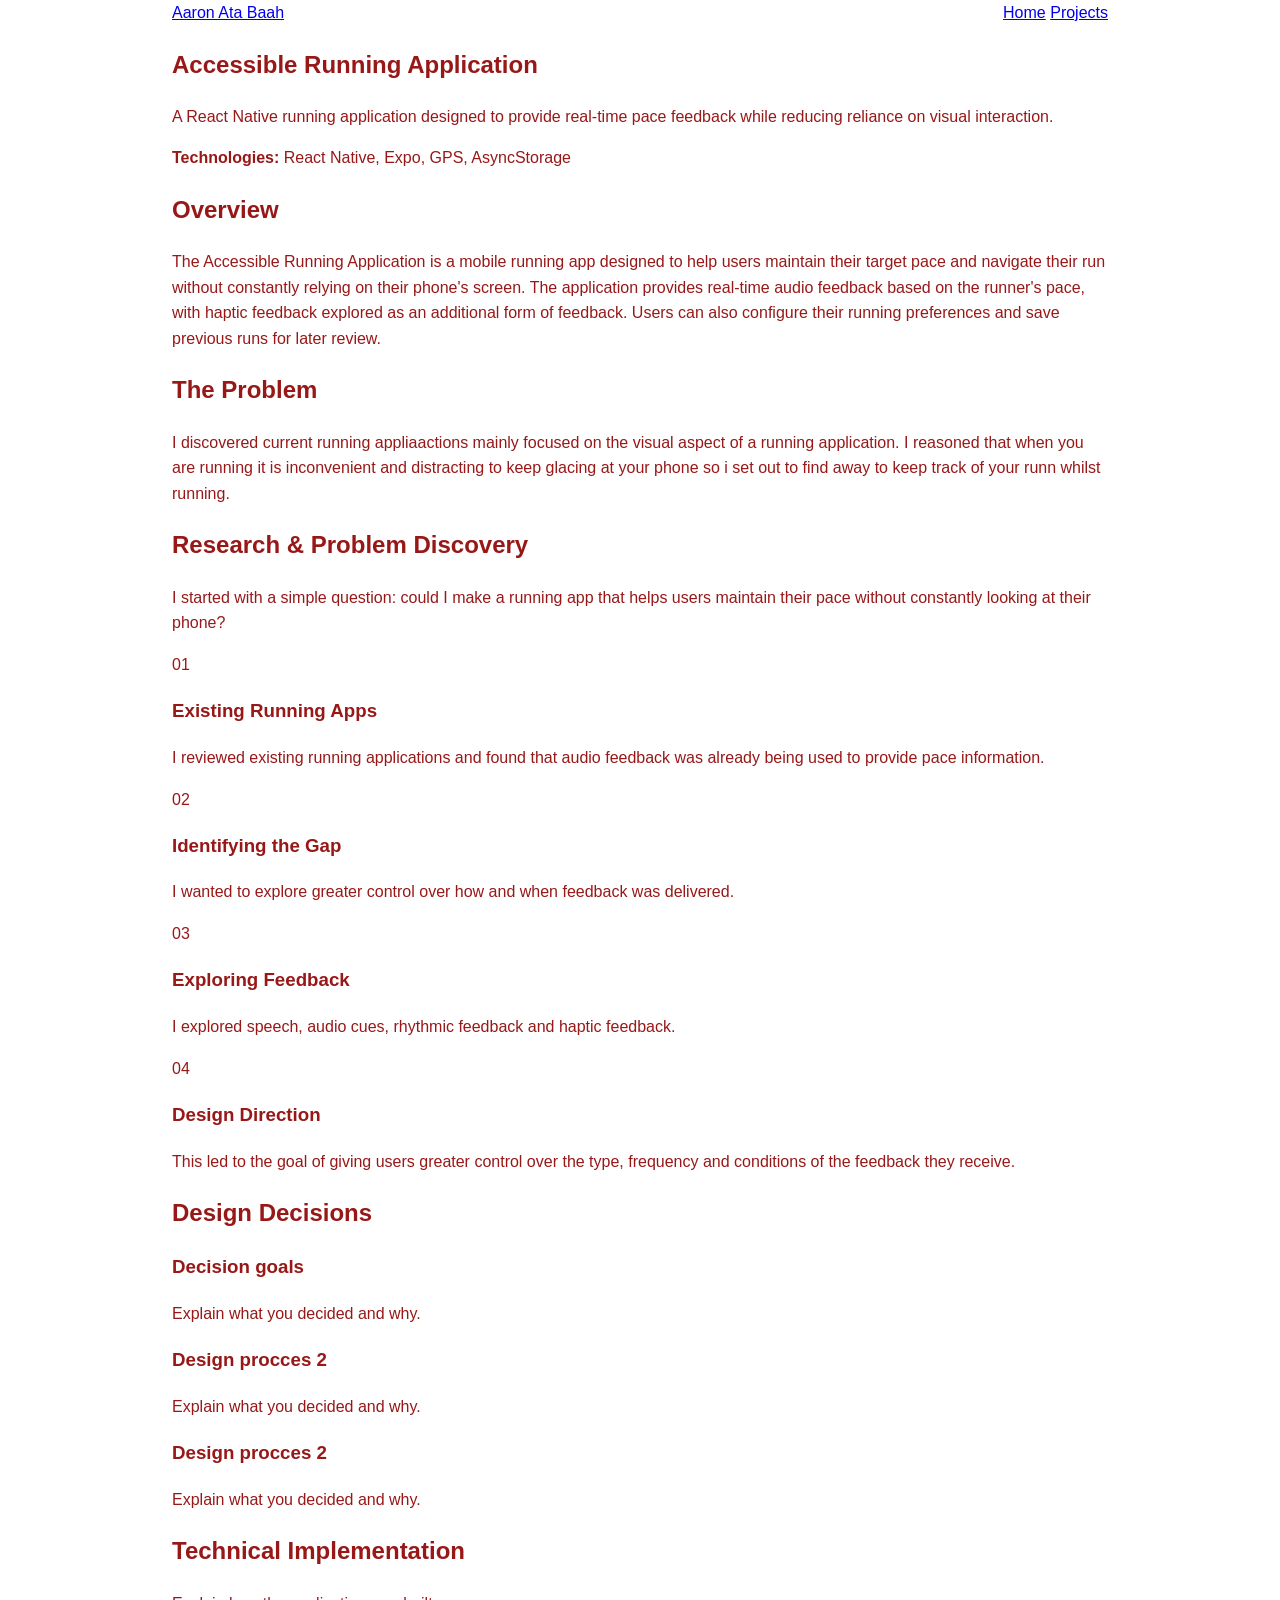
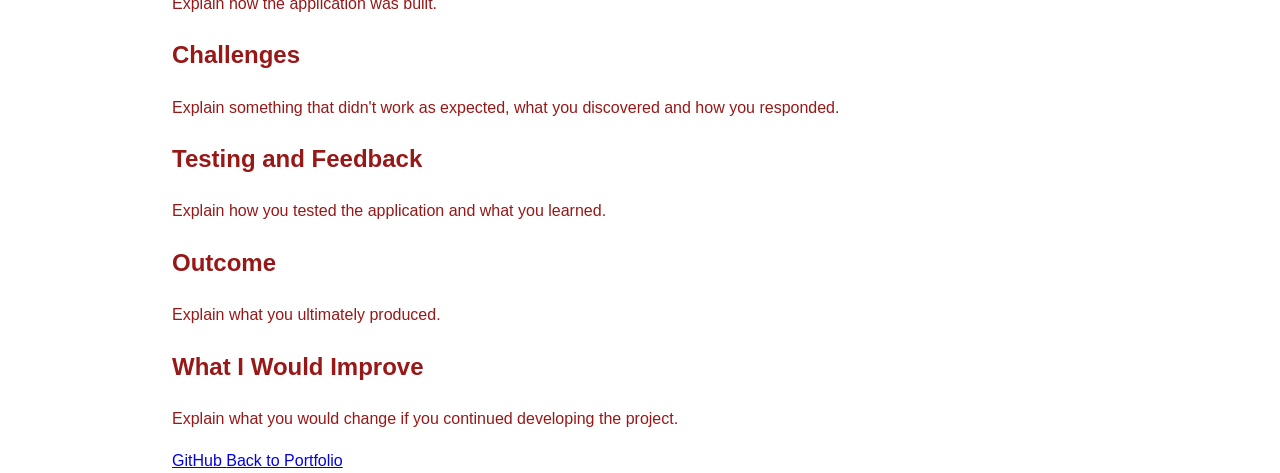
==== projects/runningapp.html @ 4513c522 "adding display screen images to portfolio" ====
<!DOCTYPE html>
<html lang="en">

<head>

    <meta charset="UTF-8">
    <meta name="viewport" content="width=device-width, initial-scale=1.0">

    <title>Accessible Running Application | Aaron Ata Baah</title>

    <link rel="stylesheet" href="../style.css">

</head>

<body>

    <header>

        <nav class="container">

            <a href="../index.html">
                Aaron Ata Baah
            </a>

            <div class="nav-links">
                <a href="../index.html">Home</a>
                <a href="../index.html#projects">Projects</a>
            </div>

        </nav>

    </header>


    <main>

        <article class="project-page">

            <header class="project-header">

                <h1>Accessible Running Application</h1>

                <p>
                    A React Native running application designed
                    to provide real-time pace feedback while
                    reducing reliance on visual interaction.
                </p>

                <p>
                    <strong>Technologies:</strong>
                    React Native, Expo, GPS, AsyncStorage
                </p>

            </header>


            <section>

                <h2>Overview</h2>

                <p>
                   The Accessible Running Application is a mobile running app designed to help users maintain their target 
                   pace and navigate their run without constantly relying on their phone's screen. 
                   The application provides real-time audio feedback based on the runner's pace, with haptic feedback explored as an additional form of feedback. Users can also configure their running preferences and save previous runs for later review.
                </p>

            </section>


            <section>

                <h2>The Problem</h2>

                <p>
                       I discovered  current running appliaactions mainly focused on the visual aspect of a running 
                    application. I reasoned that when you are running it is inconvenient and distracting to keep glacing at your phone 
                    so i set out to find away to keep track of your runn whilst running.
                </p>

            </section>


<section id="research">

    <h2>Research & Problem Discovery</h2>

    <p class="section-intro">
        I started with a simple question: could I make a
        running app that helps users maintain their pace
        without constantly looking at their phone?
    </p>

    <div class="research-steps">

        <article class="research-step">
            <span class="step-number">01</span>
            <h3>Existing Running Apps</h3>
            <p>
                I reviewed existing running applications and
                found that audio feedback was already being
                used to provide pace information.
            </p>
        </article>

        <article class="research-step">
            <span class="step-number">02</span>
            <h3>Identifying the Gap</h3>
            <p>
                I wanted to explore greater control over how
                and when feedback was delivered.
            </p>
        </article>

        <article class="research-step">
            <span class="step-number">03</span>
            <h3>Exploring Feedback</h3>
            <p>
                I explored speech, audio cues, rhythmic
                feedback and haptic feedback.
            </p>
        </article>

        <article class="research-step">
            <span class="step-number">04</span>
            <h3>Design Direction</h3>
            <p>
                This led to the goal of giving users greater
                control over the type, frequency and conditions
                of the feedback they receive.
            </p>
        </article>

    </div>

</section>


            <section>

                <h2>Design Decisions</h2>

                <h3>Decision goals</h3>

                <p>
                    Explain what you decided and why.
                </p>

                <h3>Design procces 2</h3>

                <p>
                    Explain what you decided and why.
                </p>
                                <h3>Design procces 2</h3>

                <p>
                    Explain what you decided and why.
                </p>



            </section>


            <section>

                <h2>Technical Implementation</h2>

                <p>
                    Explain how the application was built.
                </p>

            </section>


            <section>

                <h2>Challenges</h2>

                <p>
                    Explain something that didn't work as expected,
                    what you discovered and how you responded.
                </p>

            </section>


            <section>

                <h2>Testing and Feedback</h2>

                <p>
                    Explain how you tested the application and
                    what you learned.
                </p>

            </section>


            <section>

                <h2>Outcome</h2>

                <p>
                    Explain what you ultimately produced.
                </p>

            </section>


            <section>

                <h2>What I Would Improve</h2>

                <p>
                    Explain what you would change if you continued
                    developing the project.
                </p>

            </section>


        </article>

    </main>


    <footer>

        <div class="container">

            <a href="https://github.com/AaronAtaBaah">
                GitHub
            </a>

            <a href="../index.html">
                Back to Portfolio
            </a>

        </div>

    </footer>

</body>
</html>
---- style.css ----
*{box-sizing : border-box}

html{ scroll-behavior:smooth;}


body{margin: 0 ;
font-family :arai, sans-serif;
color: #981818;
line-height: 1.6;
}



.project-image {
    width: 100%;
    height: auto;
    display: block;
}


.profile-image  {
    width: 100px;
    height: 150px;
    object-fit: cover;
    border-radius: 50%;
    
}
#Home {display: flex;
        align-items: center;
    gap :2rem}

    main {
    max-width: 1000px;
    margin: 0 auto;
    padding: 0 2rem;
}
.container {
    max-width: 1000px;
    margin: 0 auto;
    padding: 0 2rem;
}

header .container {
    display: flex;
    justify-content: space-between;
    align-items: center;
}
nav {
    display: flex;
    gap: 2rem;
}
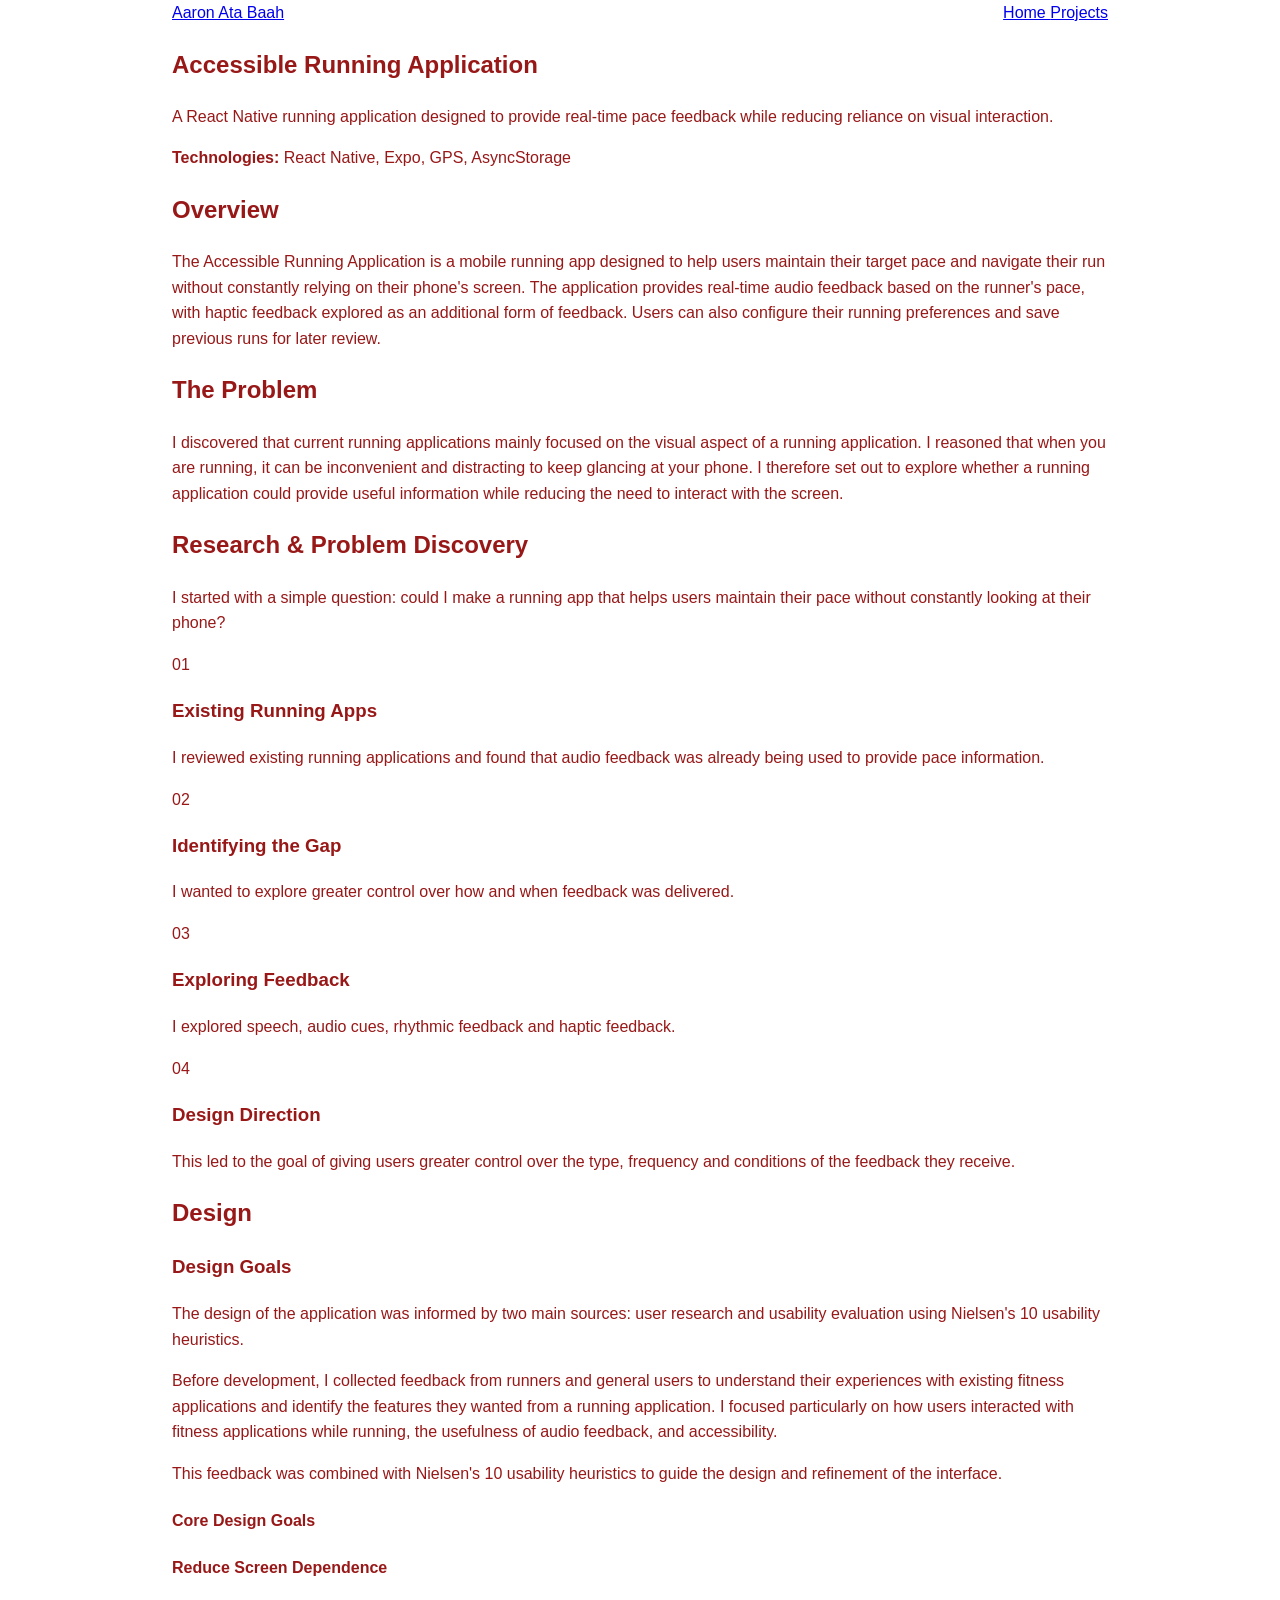
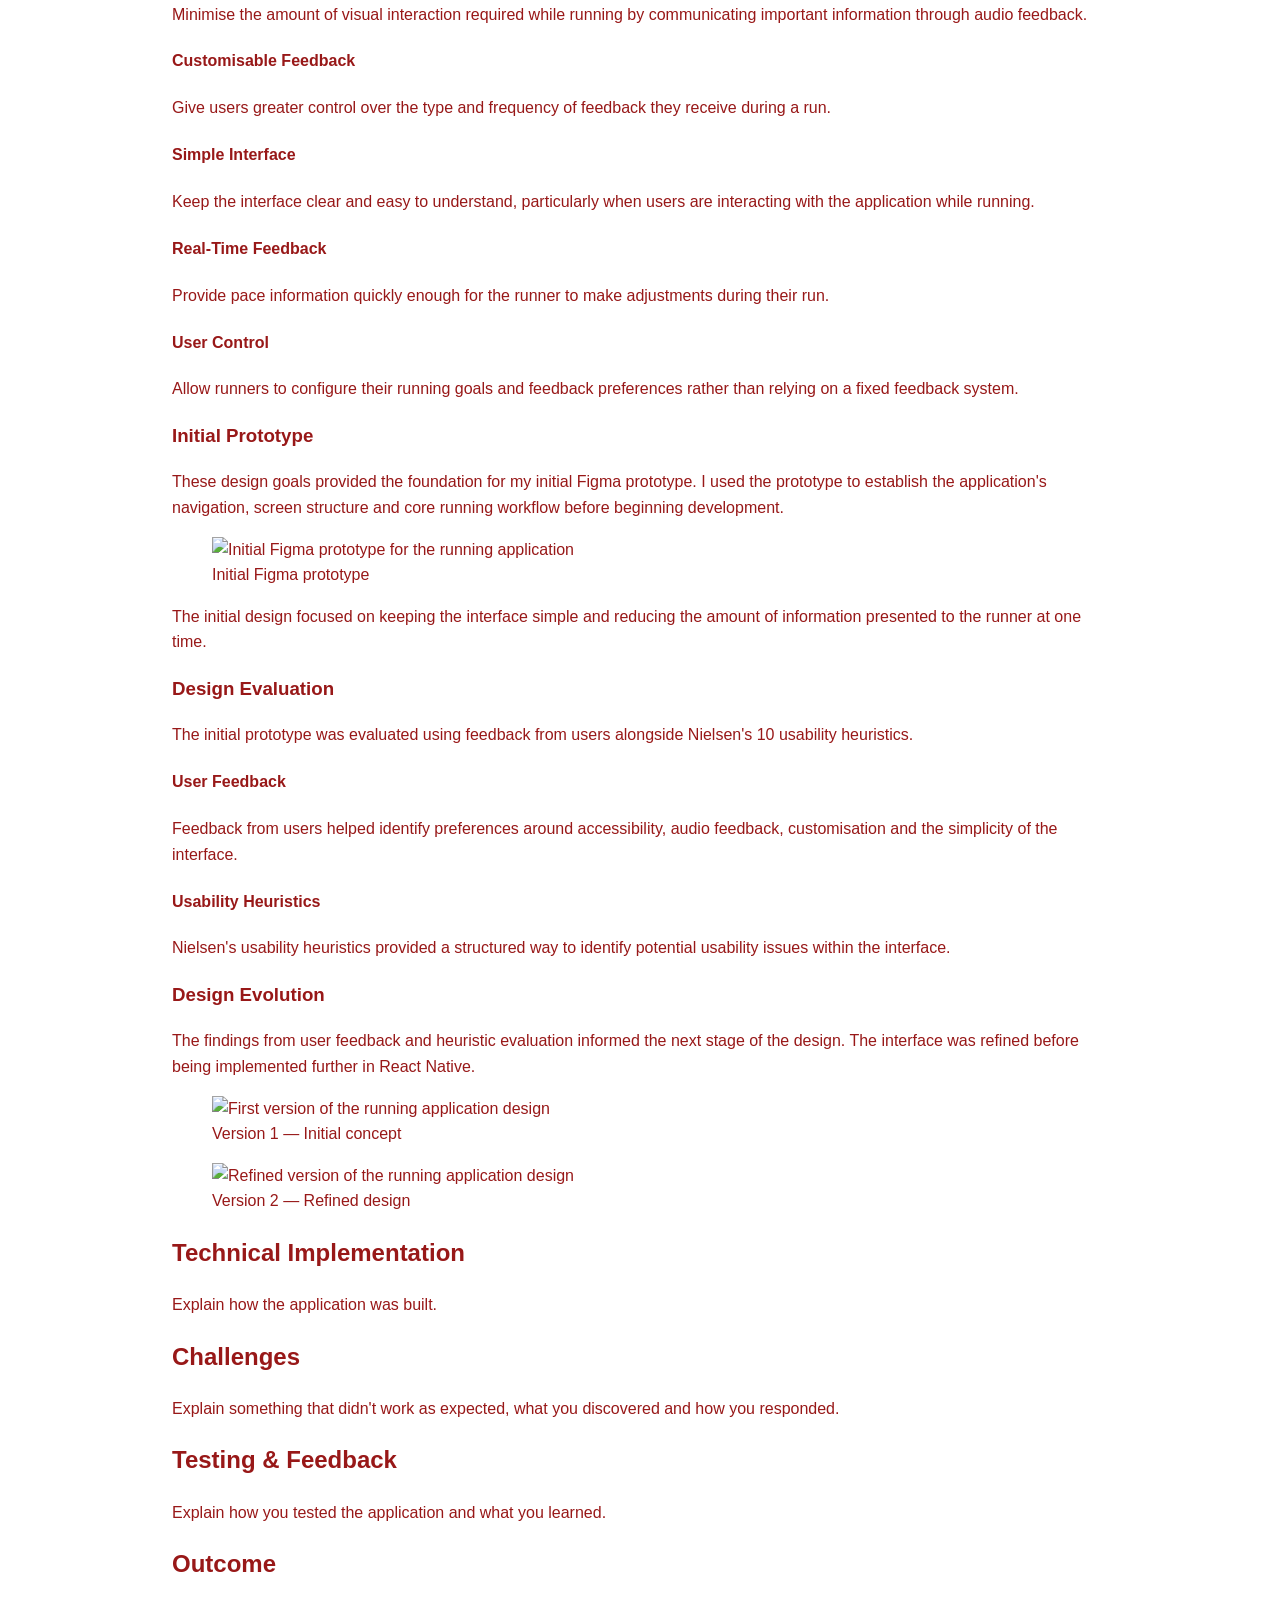
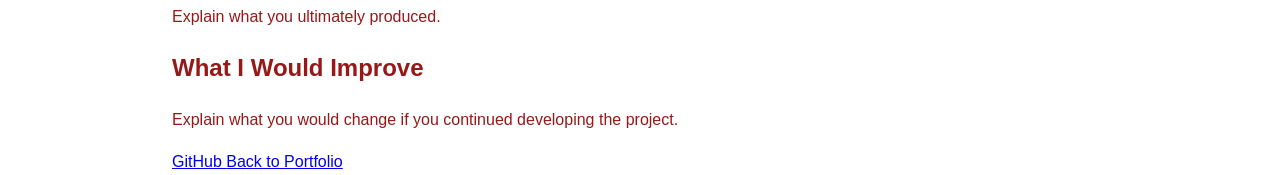
==== commit b8adeaaa: "update images" ====
--- a/projects/runningapp.html
+++ b/projects/runningapp.html
@@ -11,6 +11,7 @@
     <link rel="stylesheet" href="../style.css">
 
 </head>
+
 
 <body>
 
@@ -23,8 +24,15 @@
             </a>
 
             <div class="nav-links">
-                <a href="../index.html">Home</a>
-                <a href="../index.html#projects">Projects</a>
+
+                <a href="../index.html">
+                    Home
+                </a>
+
+                <a href="../index.html#projects">
+                    Projects
+                </a>
+
             </div>
 
         </nav>
@@ -36,9 +44,14 @@
 
         <article class="project-page">
 
+
+            <!-- PROJECT HEADER -->
+
             <header class="project-header">
 
-                <h1>Accessible Running Application</h1>
+                <h1>
+                    Accessible Running Application
+                </h1>
 
                 <p>
                     A React Native running application designed
@@ -54,175 +67,552 @@
             </header>
 
 
+
+            <!-- OVERVIEW -->
+
             <section>
 
                 <h2>Overview</h2>
 
                 <p>
-                   The Accessible Running Application is a mobile running app designed to help users maintain their target 
-                   pace and navigate their run without constantly relying on their phone's screen. 
-                   The application provides real-time audio feedback based on the runner's pace, with haptic feedback explored as an additional form of feedback. Users can also configure their running preferences and save previous runs for later review.
-                </p>
-
-            </section>
-
+                    The Accessible Running Application is a mobile
+                    running app designed to help users maintain
+                    their target pace and navigate their run
+                    without constantly relying on their phone's
+                    screen.
+
+                    The application provides real-time audio
+                    feedback based on the runner's pace, with
+                    haptic feedback explored as an additional
+                    form of feedback.
+
+                    Users can also configure their running
+                    preferences and save previous runs for
+                    later review.
+                </p>
+
+            </section>
+
+
+
+            <!-- THE PROBLEM -->
 
             <section>
 
                 <h2>The Problem</h2>
 
                 <p>
-                       I discovered  current running appliaactions mainly focused on the visual aspect of a running 
-                    application. I reasoned that when you are running it is inconvenient and distracting to keep glacing at your phone 
-                    so i set out to find away to keep track of your runn whilst running.
-                </p>
-
-            </section>
-
-
-<section id="research">
-
-    <h2>Research & Problem Discovery</h2>
-
-    <p class="section-intro">
-        I started with a simple question: could I make a
-        running app that helps users maintain their pace
-        without constantly looking at their phone?
-    </p>
-
-    <div class="research-steps">
-
-        <article class="research-step">
-            <span class="step-number">01</span>
-            <h3>Existing Running Apps</h3>
-            <p>
-                I reviewed existing running applications and
-                found that audio feedback was already being
-                used to provide pace information.
-            </p>
+                    I discovered that current running applications
+                    mainly focused on the visual aspect of a
+                    running application.
+
+                    I reasoned that when you are running, it can
+                    be inconvenient and distracting to keep
+                    glancing at your phone.
+
+                    I therefore set out to explore whether a
+                    running application could provide useful
+                    information while reducing the need to
+                    interact with the screen.
+                </p>
+
+            </section>
+
+
+
+            <!-- RESEARCH -->
+
+            <section id="research">
+
+                <h2>Research &amp; Problem Discovery</h2>
+
+                <p class="section-intro">
+
+                    I started with a simple question:
+
+                    could I make a running app that helps users
+                    maintain their pace without constantly
+                    looking at their phone?
+
+                </p>
+
+
+                <div class="research-steps">
+
+
+                    <article class="research-step">
+
+                        <span class="step-number">
+                            01
+                        </span>
+
+                        <h3>
+                            Existing Running Apps
+                        </h3>
+
+                        <p>
+                            I reviewed existing running
+                            applications and found that
+                            audio feedback was already being
+                            used to provide pace information.
+                        </p>
+
+                    </article>
+
+
+                    <article class="research-step">
+
+                        <span class="step-number">
+                            02
+                        </span>
+
+                        <h3>
+                            Identifying the Gap
+                        </h3>
+
+                        <p>
+                            I wanted to explore greater
+                            control over how and when
+                            feedback was delivered.
+                        </p>
+
+                    </article>
+
+
+                    <article class="research-step">
+
+                        <span class="step-number">
+                            03
+                        </span>
+
+                        <h3>
+                            Exploring Feedback
+                        </h3>
+
+                        <p>
+                            I explored speech, audio cues,
+                            rhythmic feedback and haptic
+                            feedback.
+                        </p>
+
+                    </article>
+
+
+                    <article class="research-step">
+
+                        <span class="step-number">
+                            04
+                        </span>
+
+                        <h3>
+                            Design Direction
+                        </h3>
+
+                        <p>
+                            This led to the goal of giving
+                            users greater control over the
+                            type, frequency and conditions
+                            of the feedback they receive.
+                        </p>
+
+                    </article>
+
+
+                </div>
+
+            </section>
+
+
+
+            <!-- DESIGN -->
+
+            <section id="design">
+
+                <h2>Design</h2>
+
+
+                <!-- DESIGN GOALS -->
+
+                <div class="design-subsection">
+
+                    <h3>Design Goals</h3>
+
+                    <p>
+                        The design of the application was
+                        informed by two main sources: user
+                        research and usability evaluation
+                        using Nielsen's 10 usability
+                        heuristics.
+                    </p>
+
+                    <p>
+                        Before development, I collected
+                        feedback from runners and general
+                        users to understand their experiences
+                        with existing fitness applications
+                        and identify the features they wanted
+                        from a running application.
+
+                        I focused particularly on how users
+                        interacted with fitness applications
+                        while running, the usefulness of
+                        audio feedback, and accessibility.
+                    </p>
+
+                    <p>
+                        This feedback was combined with
+                        Nielsen's 10 usability heuristics
+                        to guide the design and refinement
+                        of the interface.
+                    </p>
+
+
+                    <h4>
+                        Core Design Goals
+                    </h4>
+
+
+                    <div class="design-goals-grid">
+
+
+                        <article class="design-goal">
+
+                            <h4>
+                                Reduce Screen Dependence
+                            </h4>
+
+                            <p>
+                                Minimise the amount of visual
+                                interaction required while
+                                running by communicating
+                                important information through
+                                audio feedback.
+                            </p>
+
+                        </article>
+
+
+                        <article class="design-goal">
+
+                            <h4>
+                                Customisable Feedback
+                            </h4>
+
+                            <p>
+                                Give users greater control
+                                over the type and frequency
+                                of feedback they receive
+                                during a run.
+                            </p>
+
+                        </article>
+
+
+                        <article class="design-goal">
+
+                            <h4>
+                                Simple Interface
+                            </h4>
+
+                            <p>
+                                Keep the interface clear and
+                                easy to understand, particularly
+                                when users are interacting with
+                                the application while running.
+                            </p>
+
+                        </article>
+
+
+                        <article class="design-goal">
+
+                            <h4>
+                                Real-Time Feedback
+                            </h4>
+
+                            <p>
+                                Provide pace information quickly
+                                enough for the runner to make
+                                adjustments during their run.
+                            </p>
+
+                        </article>
+
+
+                        <article class="design-goal">
+
+                            <h4>
+                                User Control
+                            </h4>
+
+                            <p>
+                                Allow runners to configure their
+                                running goals and feedback
+                                preferences rather than relying
+                                on a fixed feedback system.
+                            </p>
+
+                        </article>
+
+
+                    </div>
+
+                </div>
+
+
+
+                <!-- INITIAL PROTOTYPE -->
+
+                <div class="design-subsection">
+
+                    <h3>
+                        Initial Prototype
+                    </h3>
+
+                    <p>
+                        These design goals provided the
+                        foundation for my initial Figma
+                        prototype.
+
+                        I used the prototype to establish
+                        the application's navigation,
+                        screen structure and core running
+                        workflow before beginning development.
+                    </p>
+
+
+                    <figure class="prototype-image">
+
+                        <img
+                            src="AaronAtaBaah.github.io\assets\images\running_app_portfolio_images\final-app\version 1 appliaction.jpg"
+                            alt="Initial Figma prototype for the running application"
+                        >
+
+                        <figcaption>
+                            Initial Figma prototype
+                        </figcaption>
+
+                    </figure>
+
+
+                    <p>
+                        The initial design focused on keeping
+                        the interface simple and reducing the
+                        amount of information presented to
+                        the runner at one time.
+                    </p>
+
+                </div>
+
+
+
+                <!-- DESIGN EVALUATION -->
+
+                <div class="design-subsection">
+
+                    <h3>
+                        Design Evaluation
+                    </h3>
+
+                    <p>
+                        The initial prototype was evaluated
+                        using feedback from users alongside
+                        Nielsen's 10 usability heuristics.
+                    </p>
+
+
+                    <div class="evaluation-grid">
+
+
+                        <article class="evaluation-card">
+
+                            <h4>
+                                User Feedback
+                            </h4>
+
+                            <p>
+                                Feedback from users helped
+                                identify preferences around
+                                accessibility, audio feedback,
+                                customisation and the
+                                simplicity of the interface.
+                            </p>
+
+                        </article>
+
+
+                        <article class="evaluation-card">
+
+                            <h4>
+                                Usability Heuristics
+                            </h4>
+
+                            <p>
+                                Nielsen's usability heuristics
+                                provided a structured way to
+                                identify potential usability
+                                issues within the interface.
+                            </p>
+
+                        </article>
+
+
+                    </div>
+
+                </div>
+
+
+
+                <!-- DESIGN EVOLUTION -->
+
+                <div class="design-subsection">
+
+                    <h3>
+                        Design Evolution
+                    </h3>
+
+                    <p>
+                        The findings from user feedback and
+                        heuristic evaluation informed the
+                        next stage of the design.
+
+                        The interface was refined before
+                        being implemented further in
+                        React Native.
+                    </p>
+
+
+                    <!-- ADD VERSION 1 / VERSION 2 / FINAL IMAGES HERE -->
+
+                    <div class="design-evolution">
+
+                        <figure>
+
+                            <img
+                                src="AaronAtaBaah.github.io\assets\images\running_app_portfolio_images\final-app\version 1 appliaction.jpg"
+                                alt="First version of the running application design"
+                            >
+
+                            <figcaption>
+                                Version 1 — Initial concept
+                            </figcaption>
+
+                        </figure>
+
+
+                        <figure>
+
+                            <img
+                                src="AaronAtaBaah.github.io\assets\images\running_app_portfolio_images\final-app\version 2 appliaction.jpg"
+                                alt="Refined version of the running application design"
+                            >
+
+                            <figcaption>
+                                Version 2 — Refined design
+                            </figcaption>
+
+                        </figure>
+
+
+                    </div>
+
+                </div>
+
+
+            </section>
+
+
+
+            <!-- TECHNICAL IMPLEMENTATION -->
+
+            <section>
+
+                <h2>
+                    Technical Implementation
+                </h2>
+
+                <p>
+                    Explain how the application was built.
+                </p>
+
+            </section>
+
+
+
+            <!-- CHALLENGES -->
+
+            <section>
+
+                <h2>
+                    Challenges
+                </h2>
+
+                <p>
+                    Explain something that didn't work as
+                    expected, what you discovered and how
+                    you responded.
+                </p>
+
+            </section>
+
+
+
+            <!-- TESTING -->
+
+            <section>
+
+                <h2>
+                    Testing &amp; Feedback
+                </h2>
+
+                <p>
+                    Explain how you tested the application
+                    and what you learned.
+                </p>
+
+            </section>
+
+
+
+            <!-- OUTCOME -->
+
+            <section>
+
+                <h2>
+                    Outcome
+                </h2>
+
+                <p>
+                    Explain what you ultimately produced.
+                </p>
+
+            </section>
+
+
+
+            <!-- REFLECTION -->
+
+            <section>
+
+                <h2>
+                    What I Would Improve
+                </h2>
+
+                <p>
+                    Explain what you would change if you
+                    continued developing the project.
+                </p>
+
+            </section>
+
+
         </article>
 
-        <article class="research-step">
-            <span class="step-number">02</span>
-            <h3>Identifying the Gap</h3>
-            <p>
-                I wanted to explore greater control over how
-                and when feedback was delivered.
-            </p>
-        </article>
-
-        <article class="research-step">
-            <span class="step-number">03</span>
-            <h3>Exploring Feedback</h3>
-            <p>
-                I explored speech, audio cues, rhythmic
-                feedback and haptic feedback.
-            </p>
-        </article>
-
-        <article class="research-step">
-            <span class="step-number">04</span>
-            <h3>Design Direction</h3>
-            <p>
-                This led to the goal of giving users greater
-                control over the type, frequency and conditions
-                of the feedback they receive.
-            </p>
-        </article>
-
-    </div>
-
-</section>
-
-
-            <section>
-
-                <h2>Design Decisions</h2>
-
-                <h3>Decision goals</h3>
-
-                <p>
-                    Explain what you decided and why.
-                </p>
-
-                <h3>Design procces 2</h3>
-
-                <p>
-                    Explain what you decided and why.
-                </p>
-                                <h3>Design procces 2</h3>
-
-                <p>
-                    Explain what you decided and why.
-                </p>
-
-
-
-            </section>
-
-
-            <section>
-
-                <h2>Technical Implementation</h2>
-
-                <p>
-                    Explain how the application was built.
-                </p>
-
-            </section>
-
-
-            <section>
-
-                <h2>Challenges</h2>
-
-                <p>
-                    Explain something that didn't work as expected,
-                    what you discovered and how you responded.
-                </p>
-
-            </section>
-
-
-            <section>
-
-                <h2>Testing and Feedback</h2>
-
-                <p>
-                    Explain how you tested the application and
-                    what you learned.
-                </p>
-
-            </section>
-
-
-            <section>
-
-                <h2>Outcome</h2>
-
-                <p>
-                    Explain what you ultimately produced.
-                </p>
-
-            </section>
-
-
-            <section>
-
-                <h2>What I Would Improve</h2>
-
-                <p>
-                    Explain what you would change if you continued
-                    developing the project.
-                </p>
-
-            </section>
-
-
-        </article>
-
     </main>
 
+
+
+    <!-- FOOTER -->
 
     <footer>
 
@@ -240,5 +630,7 @@
 
     </footer>
 
+
 </body>
+
 </html>
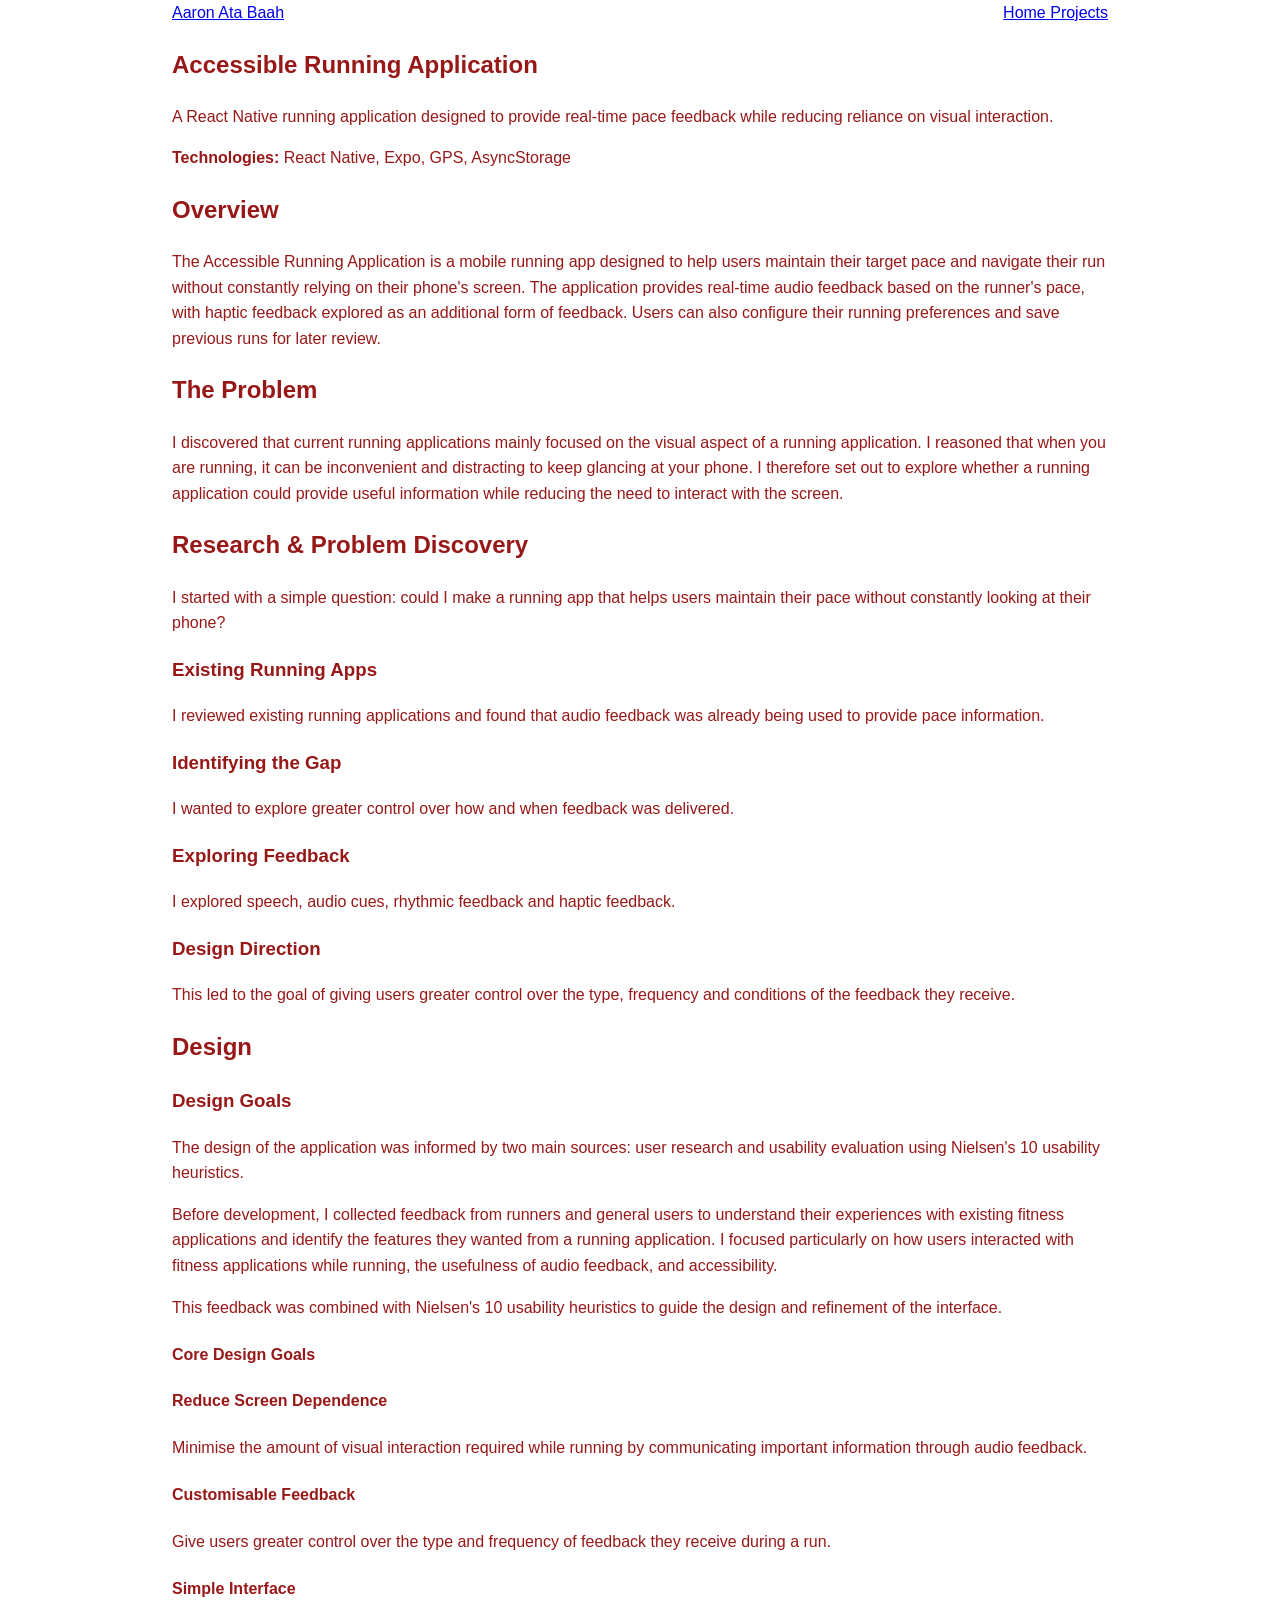
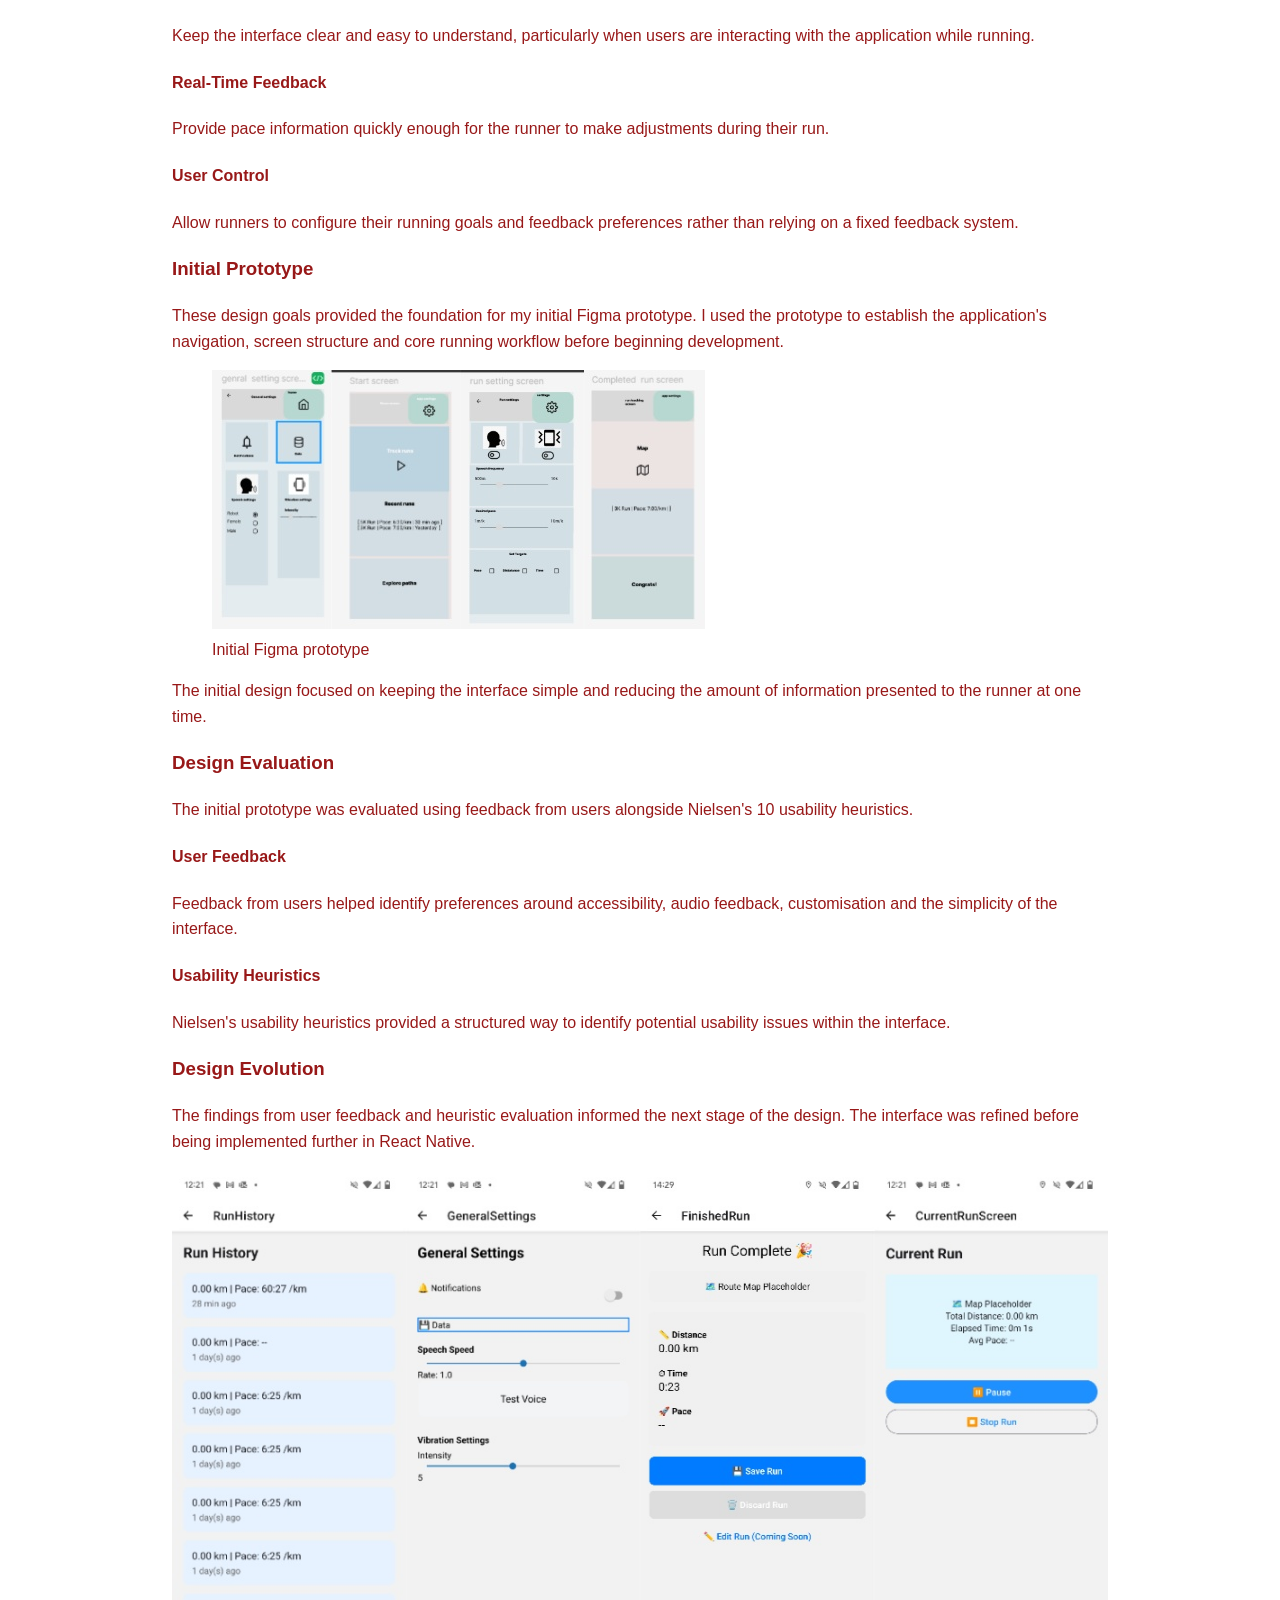
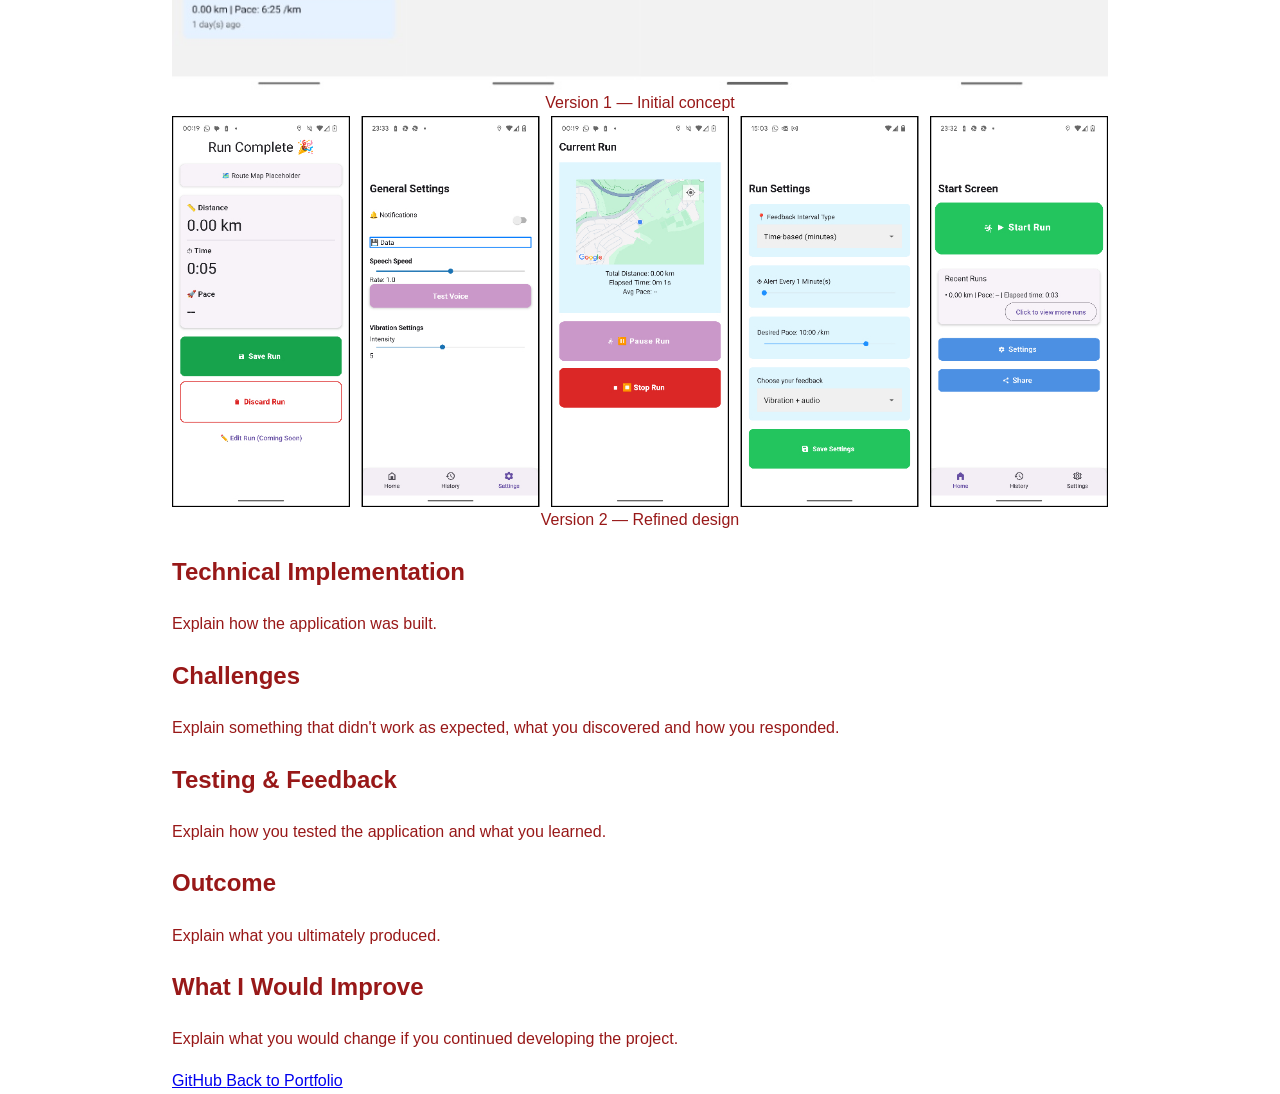
==== commit 4745701a: "modify display of running app page" ====
--- a/projects/runningapp.html
+++ b/projects/runningapp.html
@@ -141,10 +141,6 @@
 
 
                     <article class="research-step">
-
-                        <span class="step-number">
-                            01
-                        </span>
 
                         <h3>
                             Existing Running Apps
@@ -162,10 +158,6 @@
 
                     <article class="research-step">
 
-                        <span class="step-number">
-                            02
-                        </span>
-
                         <h3>
                             Identifying the Gap
                         </h3>
@@ -181,10 +173,6 @@
 
                     <article class="research-step">
 
-                        <span class="step-number">
-                            03
-                        </span>
-
                         <h3>
                             Exploring Feedback
                         </h3>
@@ -199,10 +187,6 @@
 
 
                     <article class="research-step">
-
-                        <span class="step-number">
-                            04
-                        </span>
 
                         <h3>
                             Design Direction
@@ -384,7 +368,7 @@
                     <figure class="prototype-image">
 
                         <img
-                            src="AaronAtaBaah.github.io\assets\images\running_app_portfolio_images\final-app\version 1 appliaction.jpg"
+                            src="../assets/images/running_app_portfolio_images/final-app/running-app-version-1.jpg"
                             alt="Initial Figma prototype for the running application"
                         >
 
@@ -486,10 +470,10 @@
 
                     <div class="design-evolution">
 
-                        <figure>
+                        <figure class=" project_image">
 
                             <img
-                                src="AaronAtaBaah.github.io\assets\images\running_app_portfolio_images\final-app\version 1 appliaction.jpg"
+                                src="../assets/images/running_app_portfolio_images/final-app/running-app-version-2.jpg"
                                 alt="First version of the running application design"
                             >
 
@@ -500,10 +484,10 @@
                         </figure>
 
 
-                        <figure>
+                        <figure class=" project_image">
 
                             <img
-                                src="AaronAtaBaah.github.io\assets\images\running_app_portfolio_images\final-app\version 2 appliaction.jpg"
+                                src="../assets/images/running_app_portfolio_images/final-app/running-app-version-3.jpg"
                                 alt="Refined version of the running application design"
                             >
 
--- a/style.css
+++ b/style.css
@@ -48,4 +48,37 @@
 nav {
     display: flex;
     gap: 2rem;
+}
+
+
+
+
+
+.prototype-image img {
+    max-width: 100%;
+    height: auto;
+}
+
+
+
+.project_image
+{
+     display: block;
+    max-width: 100%;
+    height: auto;
+
+}
+
+
+.design-evolution figure {
+    flex: 1;
+    margin: 0;
+    text-align: center;
+}
+
+.design-evolution img {
+    display: block;
+    max-width: 100%;
+    height: auto;
+    margin: 0 auto;
 }
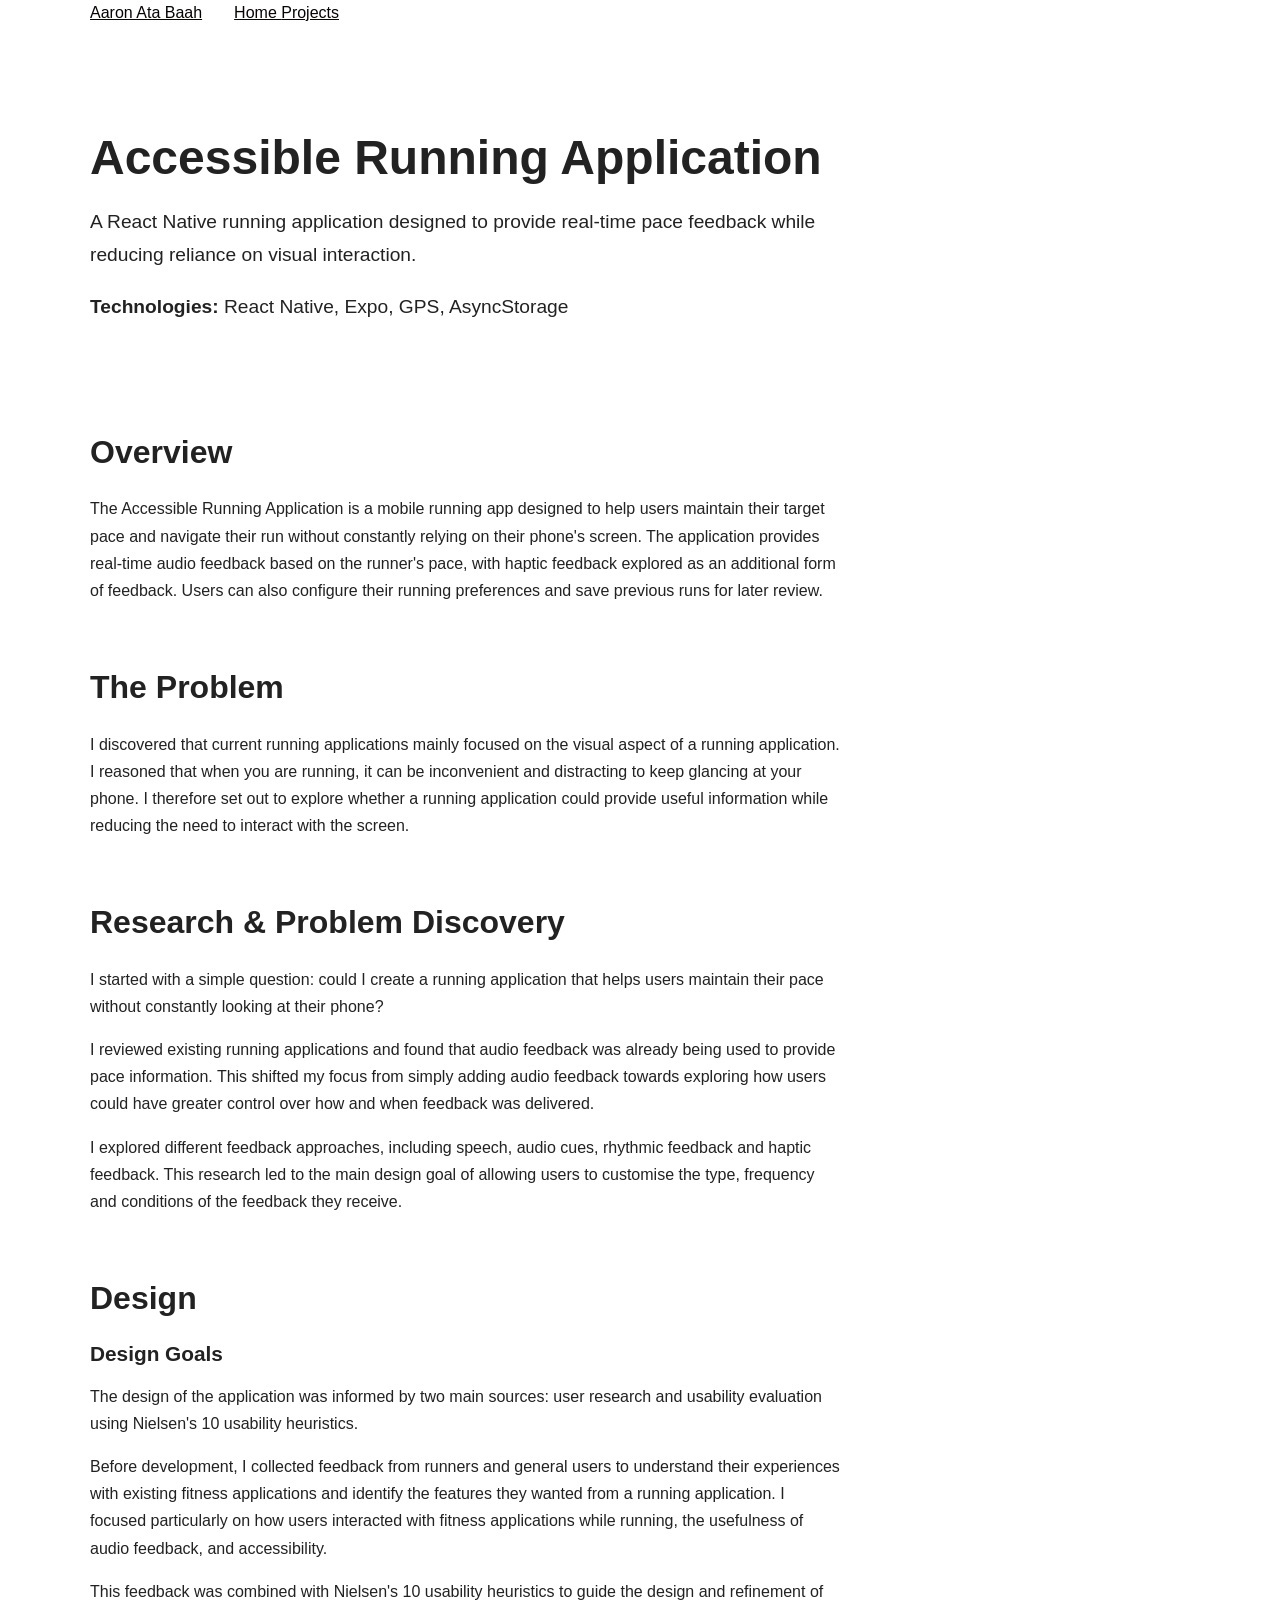
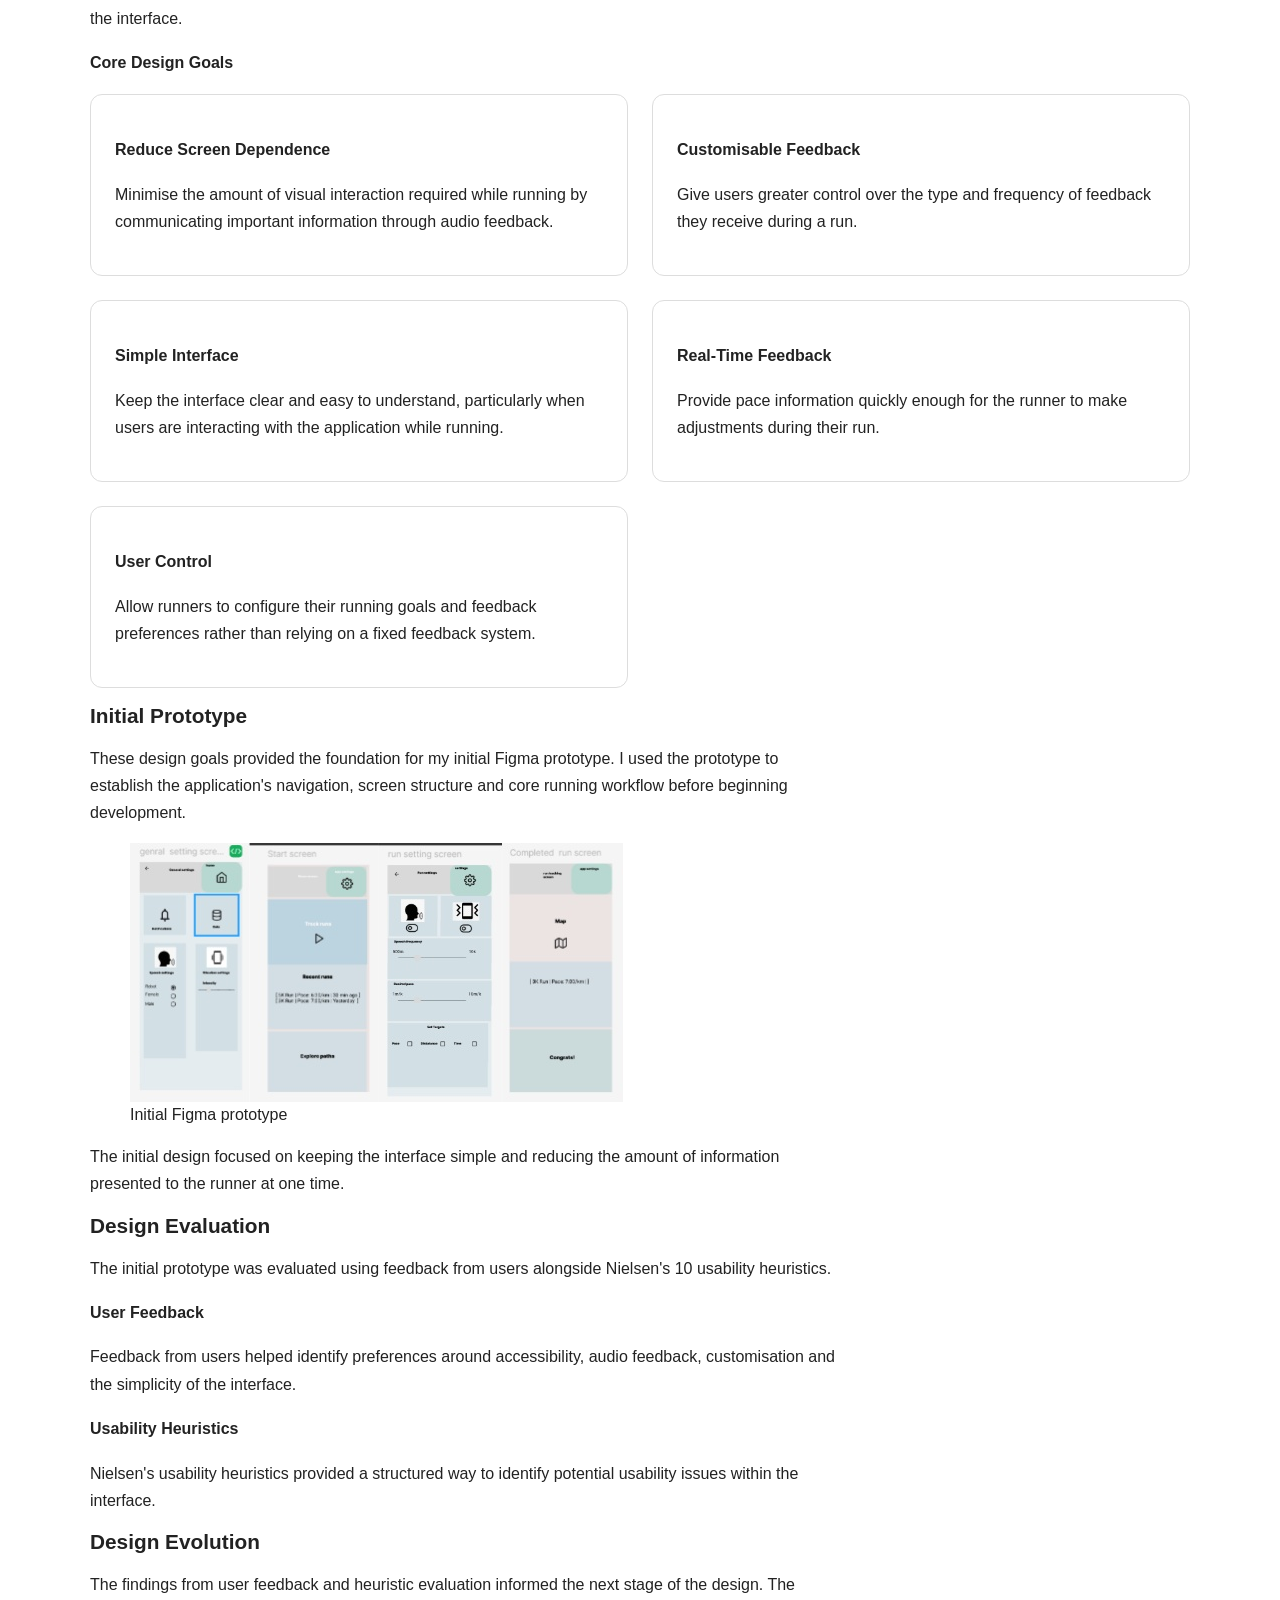
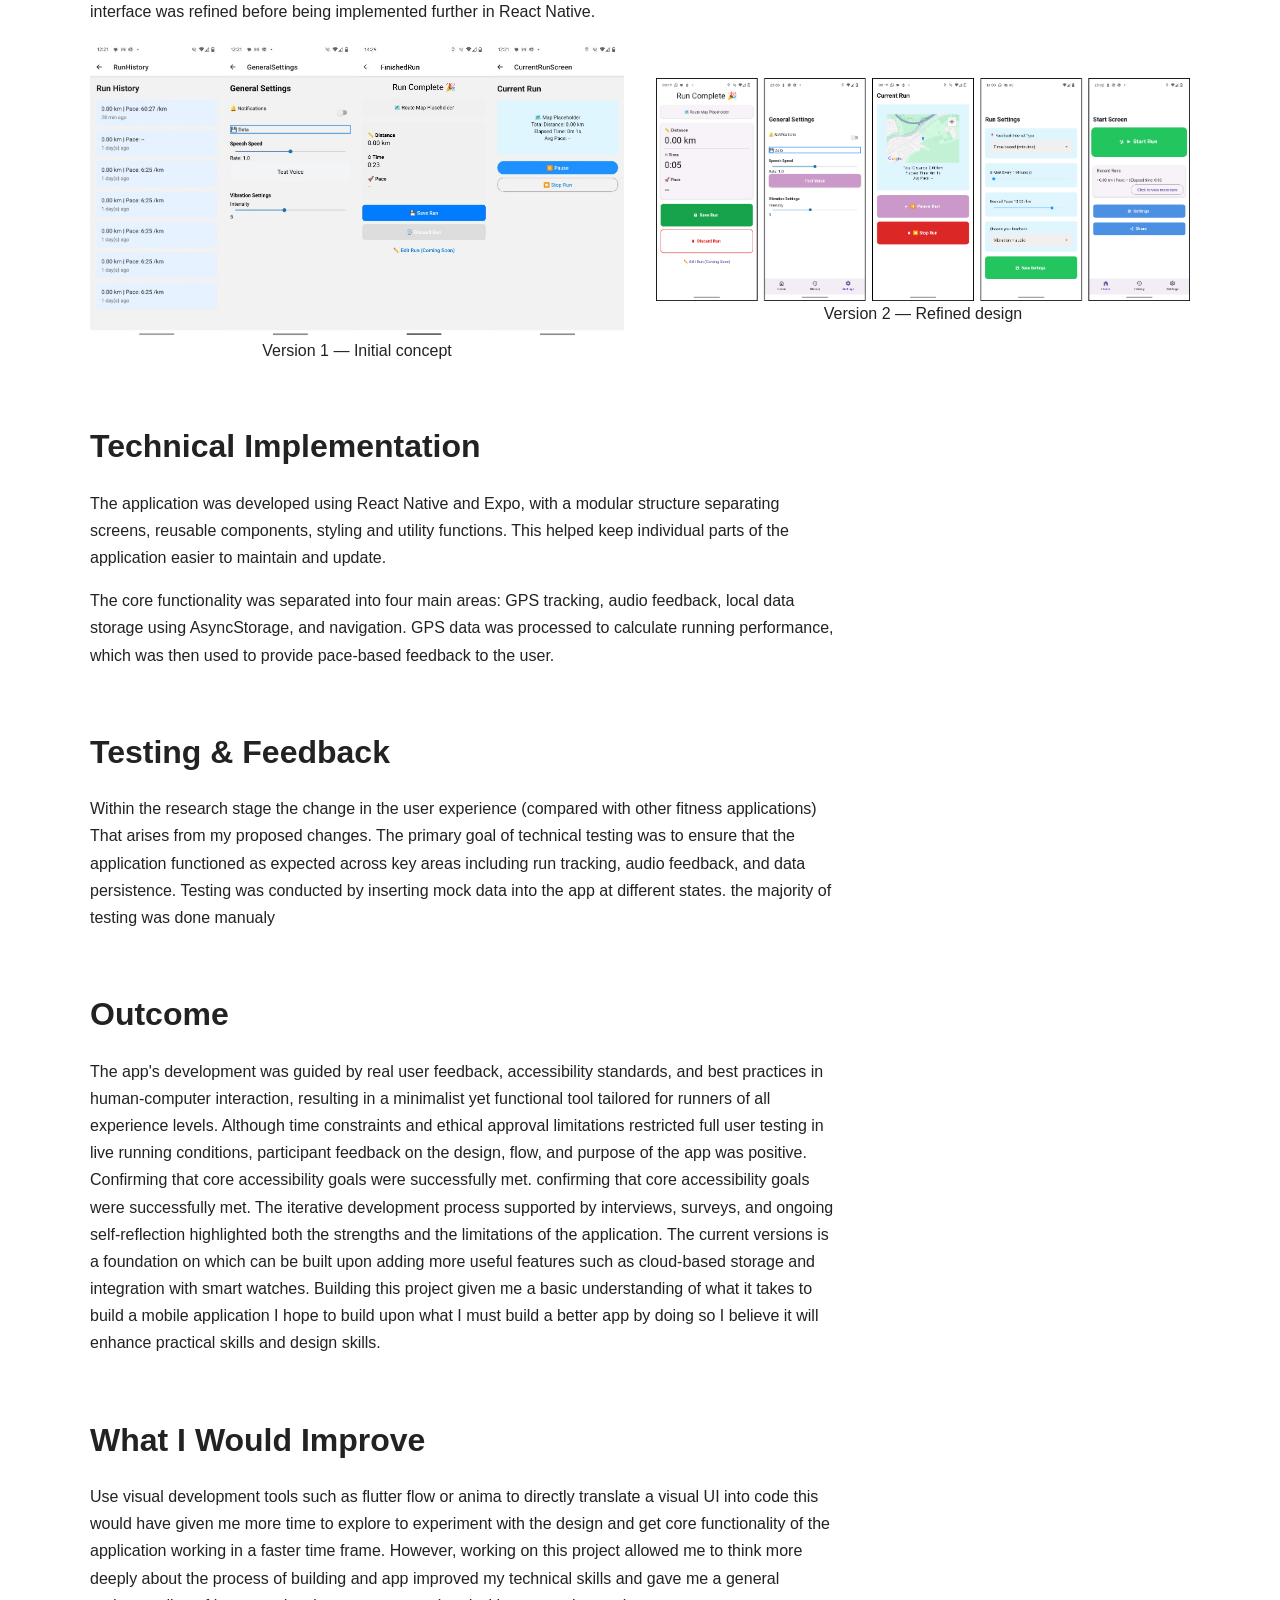
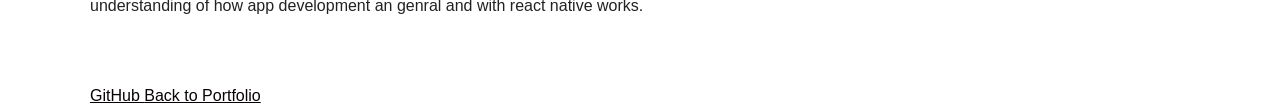
==== commit 87c07010: "sytle changes" ====
--- a/projects/runningapp.html
+++ b/projects/runningapp.html
@@ -124,85 +124,29 @@
 
             <section id="research">
 
-                <h2>Research &amp; Problem Discovery</h2>
-
-                <p class="section-intro">
-
-                    I started with a simple question:
-
-                    could I make a running app that helps users
-                    maintain their pace without constantly
-                    looking at their phone?
-
-                </p>
-
-
-                <div class="research-steps">
-
-
-                    <article class="research-step">
-
-                        <h3>
-                            Existing Running Apps
-                        </h3>
-
-                        <p>
-                            I reviewed existing running
-                            applications and found that
-                            audio feedback was already being
-                            used to provide pace information.
-                        </p>
-
-                    </article>
-
-
-                    <article class="research-step">
-
-                        <h3>
-                            Identifying the Gap
-                        </h3>
-
-                        <p>
-                            I wanted to explore greater
-                            control over how and when
-                            feedback was delivered.
-                        </p>
-
-                    </article>
-
-
-                    <article class="research-step">
-
-                        <h3>
-                            Exploring Feedback
-                        </h3>
-
-                        <p>
-                            I explored speech, audio cues,
-                            rhythmic feedback and haptic
-                            feedback.
-                        </p>
-
-                    </article>
-
-
-                    <article class="research-step">
-
-                        <h3>
-                            Design Direction
-                        </h3>
-
-                        <p>
-                            This led to the goal of giving
-                            users greater control over the
-                            type, frequency and conditions
-                            of the feedback they receive.
-                        </p>
-
-                    </article>
-
-
-                </div>
+                <h2>Research & Problem Discovery</h2>
+
+                <p>
+                    I started with a simple question: could I create a
+                    running application that helps users maintain their
+                    pace without constantly looking at their phone?
+                </p>
+
+                <p>
+                    I reviewed existing running applications and found that
+                    audio feedback was already being used to provide pace
+                    information. This shifted my focus from simply adding
+                    audio feedback towards exploring how users could have
+                    greater control over how and when feedback was delivered.
+                </p>
+
+                <p>
+                    I explored different feedback approaches, including
+                    speech, audio cues, rhythmic feedback and haptic
+                    feedback. This research led to the main design goal of
+                    allowing users to customise the type, frequency and
+                    conditions of the feedback they receive.
+                </p>
 
             </section>
 
@@ -367,10 +311,8 @@
 
                     <figure class="prototype-image">
 
-                        <img
-                            src="../assets/images/running_app_portfolio_images/final-app/running-app-version-1.jpg"
-                            alt="Initial Figma prototype for the running application"
-                        >
+                        <img src="../assets/images/running_app_portfolio_images/final-app/running-app-version-1.jpg"
+                            alt="Initial Figma prototype for the running application">
 
                         <figcaption>
                             Initial Figma prototype
@@ -472,10 +414,8 @@
 
                         <figure class=" project_image">
 
-                            <img
-                                src="../assets/images/running_app_portfolio_images/final-app/running-app-version-2.jpg"
-                                alt="First version of the running application design"
-                            >
+                            <img src="../assets/images/running_app_portfolio_images/final-app/running-app-version-2.jpg"
+                                alt="First version of the running application design">
 
                             <figcaption>
                                 Version 1 — Initial concept
@@ -486,10 +426,8 @@
 
                         <figure class=" project_image">
 
-                            <img
-                                src="../assets/images/running_app_portfolio_images/final-app/running-app-version-3.jpg"
-                                alt="Refined version of the running application design"
-                            >
+                            <img src="../assets/images/running_app_portfolio_images/final-app/running-app-version-3.jpg"
+                                alt="Refined version of the running application design">
 
                             <figcaption>
                                 Version 2 — Refined design
@@ -516,30 +454,22 @@
                 </h2>
 
                 <p>
-                    Explain how the application was built.
-                </p>
-
-            </section>
-
-
-
-            <!-- CHALLENGES -->
-
-            <section>
-
-                <h2>
-                    Challenges
-                </h2>
-
-                <p>
-                    Explain something that didn't work as
-                    expected, what you discovered and how
-                    you responded.
-                </p>
-
-            </section>
-
-
+                    The application was developed using React Native and Expo,
+                    with a modular structure separating screens, reusable
+                    components, styling and utility functions. This helped
+                    keep individual parts of the application easier to maintain
+                    and update.
+                </p>
+
+                <p>
+                    The core functionality was separated into four main areas:
+                    GPS tracking, audio feedback, local data storage using
+                    AsyncStorage, and navigation. GPS data was processed to
+                    calculate running performance, which was then used to
+                    provide pace-based feedback to the user.
+                </p>
+
+            </section>
 
             <!-- TESTING -->
 
@@ -550,8 +480,13 @@
                 </h2>
 
                 <p>
-                    Explain how you tested the application
-                    and what you learned.
+
+                    Within the research stage the change in the user experience (compared with other fitness
+                    applications) That arises from my proposed changes.
+                    The primary goal of technical testing was to ensure that the application functioned as expected
+                    across key areas including run tracking, audio feedback, and data persistence. Testing was conducted
+                    by inserting mock data into the app at different states.
+                    the majority of testing was done manualy
                 </p>
 
             </section>
@@ -567,7 +502,20 @@
                 </h2>
 
                 <p>
-                    Explain what you ultimately produced.
+                    The app's development was guided by real user feedback, accessibility standards, and best practices
+                    in human-computer interaction,
+                    resulting in a minimalist yet functional tool tailored for runners of all experience levels.
+                    Although time constraints and ethical approval limitations restricted full user testing in
+                    live running conditions, participant feedback on the design, flow, and purpose of the app was
+                    positive.
+                    Confirming that core accessibility goals were successfully met. confirming that core accessibility
+                    goals were successfully met.
+                    The iterative development process supported by interviews, surveys, and ongoing self-reflection
+                    highlighted both the strengths and the limitations of the application. The current versions is a
+                    foundation on which can be built upon adding more useful features such as cloud-based storage and
+                    integration with smart watches. Building this project given me a basic understanding of what it
+                    takes to build a mobile application I hope to build upon what I must build a better app by doing so
+                    I believe it will enhance practical skills and design skills.
                 </p>
 
             </section>
@@ -583,8 +531,14 @@
                 </h2>
 
                 <p>
-                    Explain what you would change if you
-                    continued developing the project.
+                    Use visual development tools such as flutter flow or anima to directly translate a visual UI into
+                    code this would have given me more time
+                    to explore to experiment with the design and get core functionality of the application working in a
+                    faster time frame. However, working on this project allowed me to think more deeply about the
+                    process of building and app improved my technical skills and gave me a general understanding of how
+                    app development an genral and with react native works.
+
+
                 </p>
 
             </section>
--- a/style.css
+++ b/style.css
@@ -1,58 +1,173 @@
-*{box-sizing : border-box}
-
-html{ scroll-behavior:smooth;}
-
-
-body{margin: 0 ;
-font-family :arai, sans-serif;
-color: #981818;
-line-height: 1.6;
-}
-
-
-
-.project-image {
-    width: 100%;
-    height: auto;
-    display: block;
-}
-
-
-.profile-image  {
-    width: 100px;
+/* =================================
+   GLOBAL
+   ================================= */
+
+* {
+    box-sizing: border-box;
+}
+
+html {
+    scroll-behavior: smooth;
+}
+
+body {
+    margin: 0;
+    font-family: Arial, sans-serif;
+    color: #222;
+    line-height: 1.6;
+}
+
+a {
+    color: #080303;
+}
+
+
+/* =================================
+   TYPOGRAPHY
+   ================================= */
+
+h1,
+h2,
+h3,
+h4 {
+    color: #222;
+    line-height: 1.2;
+}
+
+h1 {
+    font-size: 3.5rem;
+    font-weight: 700;
+    margin-bottom: 1rem;
+}
+
+h2 {
+    font-size: 2rem;
+    font-weight: 600;
+    margin-bottom: 1.5rem;
+}
+
+h3 {
+    font-size: 1.3rem;
+    font-weight: 600;
+    margin-bottom: 0.75rem;
+}
+
+p {
+    font-size: 1rem;
+    line-height: 1.7;
+}
+
+
+/* =================================
+   CONTAINERS
+   ================================= */
+
+.container,
+.homepage,
+.project-page {
+    width: min(1100px, calc(100% - 3rem));
+    margin: 0 auto;
+} margin: 0 auto;
+
+
+/* =================================
+   HEADER / NAVIGATION
+   ================================= */
+
+header .container {
+    display: flex;
+    justify-content: space-between;
+    align-items: center;
+}
+
+header h1 {
+    font-size: 1.8rem;
+    margin-bottom: 0;
+}
+
+nav {
+    display: flex;
+    gap: 2rem;
+}
+
+
+/* =================================
+   HOME PAGE
+   ================================= */
+
+#Home {
+    display: flex;
+    align-items: center;
+    gap: 2rem;
+    padding: 4rem 0;
+}
+
+main > section {
+    margin-bottom: 5rem;
+}
+
+.profile-image {
+    width: 150px;
     height: 150px;
     object-fit: cover;
     border-radius: 50%;
-    
-}
-#Home {display: flex;
-        align-items: center;
-    gap :2rem}
-
-    main {
-    max-width: 1000px;
-    margin: 0 auto;
-    padding: 0 2rem;
-}
-.container {
-    max-width: 1000px;
-    margin: 0 auto;
-    padding: 0 2rem;
-}
-
-header .container {
-    display: flex;
-    justify-content: space-between;
-    align-items: center;
-}
-nav {
-    display: flex;
-    gap: 2rem;
-}
-
-
-
-
+}
+
+
+/* =================================
+   PROJECT PAGE
+   ================================= */
+
+.project-page > section {
+    margin-bottom: 4rem;
+}
+
+.project-page h1 {
+    font-size: 3rem;
+    margin-bottom: 1rem;
+}
+
+.project-page h2 {
+    font-size: 2rem;
+    margin-bottom: 1.5rem;
+}
+
+.project-page h3 {
+    font-size: 1.3rem;
+    margin-top: 1rem;
+}
+
+.project-page p {
+    max-width: 750px;
+}
+
+
+/* =================================
+   PROJECT HEADER
+   ================================= */
+
+.project-header {
+    padding: 4rem 0;
+}
+
+.project-header p {
+    font-size: 1.2rem;
+}
+
+
+/* =================================
+   PROJECT IMAGES
+   ================================= */
+
+.project-page img {
+    display: block;
+    max-width: 100%;
+    height: auto;
+}
+
+.project-image {
+    width: 100%;
+}
 
 .prototype-image img {
     max-width: 100%;
@@ -60,15 +175,57 @@
 }
 
 
-
-.project_image
-{
-     display: block;
-    max-width: 100%;
-    height: auto;
-
-}
-
+/* =================================
+   PROJECT CARDS
+   ================================= */
+
+.project-card {
+    max-width: 500px;
+    padding: 2rem;
+    border: 1px solid #ddd;
+    border-radius: 16px;
+}
+
+.project-tags {
+    margin-bottom: 1.5rem;
+}
+
+.project-tags span {
+    display: inline-block;
+    padding: 0.3rem 0.8rem;
+    margin-right: 0.5rem;
+    border-radius: 20px;
+    background: #f2f2f2;
+    font-size: 0.85rem;
+}
+
+
+/* =================================
+   DESIGN GOALS
+   ================================= */
+
+.design-goals-grid {
+    display: grid;
+    grid-template-columns: repeat(2, 1fr);
+    gap: 1.5rem;
+}
+
+.design-goal {
+    padding: 1.5rem;
+    border: 1px solid #ddd;
+    border-radius: 12px;
+}
+
+
+/* =================================
+   DESIGN EVOLUTION
+   ================================= */
+
+.design-evolution {
+    display: flex;
+    align-items: center;
+    gap: 2rem;
+}
 
 .design-evolution figure {
     flex: 1;
